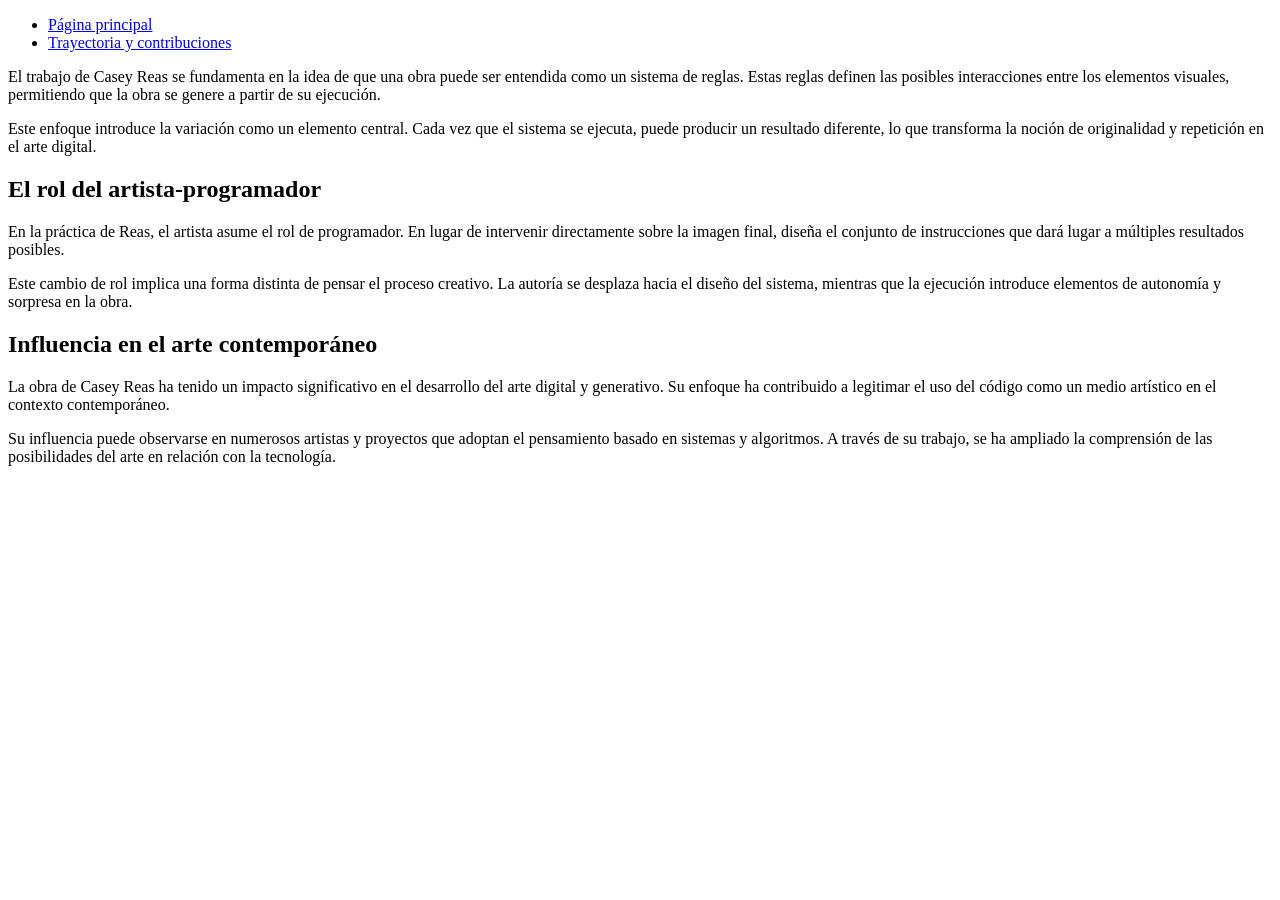
==== sistemas.html @ 5763dfc8 "Carpetas + estructuras HTML Añadido de carpetas y la estructura principal de las páginas HTML (sujet" ====
<!DOCTYPE html>
<html lang="es">
    <head>
        <meta charset="UTF-8">
        <title>Sistemas, reglas y variación</title>
        <link rel="preconnect" href="https://fonts.googleapis.com">
        <link rel="preconnect" href="https://fonts.gstatic.com" crossorigin>
        <link href="https://fonts.googleapis.com/css2?family=Arvo:ital,wght@0,400;0,700;1,400;1,700&display=swap" rel="stylesheet">
        <link rel="stylesheet" href="css/estilos.css">
    </head>
    <body>
        <header>
            <nav>
                <ul>
                    <li><a href="index.html">Página principal</a></li>
                    <li><a href="trayectoria.html">Trayectoria y contribuciones</a></li>
                </ul>
            </nav>
        </header>
        <main>
            <p>El trabajo de Casey Reas se fundamenta en la idea de que una obra puede ser entendida como
            un sistema de reglas. Estas reglas definen las posibles interacciones entre los elementos
            visuales, permitiendo que la obra se genere a partir de su ejecución.</p>
        
            <p>Este enfoque introduce la variación como un elemento central. Cada vez que el sistema se
            ejecuta, puede producir un resultado diferente, lo que transforma la noción de originalidad
            y repetición en el arte digital.</p>

            <h2>El rol del artista-programador</h2>
            <p>En la práctica de Reas, el artista asume el rol de programador. En lugar de intervenir
            directamente sobre la imagen final, diseña el conjunto de instrucciones que dará lugar a
            múltiples resultados posibles.<p>
            <p>Este cambio de rol implica una forma distinta de pensar el proceso creativo. La autoría se
            desplaza hacia el diseño del sistema, mientras que la ejecución introduce elementos de
            autonomía y sorpresa en la obra.</p>
            
            <h2>Influencia en el arte contemporáneo</h2>
            <p>La obra de Casey Reas ha tenido un impacto significativo en el desarrollo del arte digital
            y generativo. Su enfoque ha contribuido a legitimar el uso del código como un medio artístico
            en el contexto contemporáneo.</p>
            <p>Su influencia puede observarse en numerosos artistas y proyectos que adoptan el pensamiento
            basado en sistemas y algoritmos. A través de su trabajo, se ha ampliado la comprensión de
            las posibilidades del arte en relación con la tecnología.</p>
        </main>
    </body>
</html>
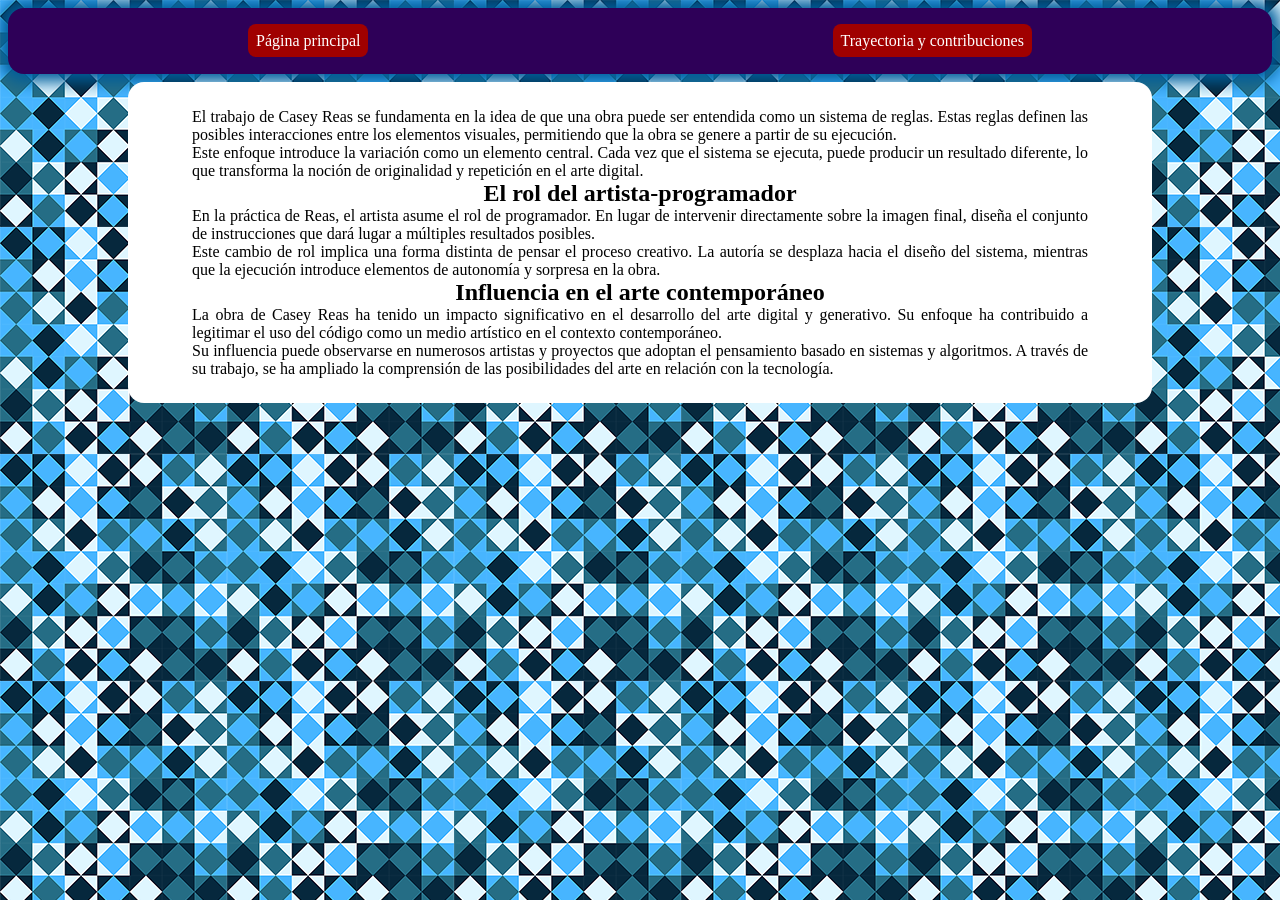
==== commit 0628b5b9: "Estilos en CSS Hoja de estilos principal" ====
--- a/sistemas.html
+++ b/sistemas.html
@@ -26,7 +26,7 @@
             ejecuta, puede producir un resultado diferente, lo que transforma la noción de originalidad
             y repetición en el arte digital.</p>
 
-            <h2>El rol del artista-programador</h2>
+            <h2 class="titulo">El rol del artista-programador</h2>
             <p>En la práctica de Reas, el artista asume el rol de programador. En lugar de intervenir
             directamente sobre la imagen final, diseña el conjunto de instrucciones que dará lugar a
             múltiples resultados posibles.<p>
@@ -34,7 +34,7 @@
             desplaza hacia el diseño del sistema, mientras que la ejecución introduce elementos de
             autonomía y sorpresa en la obra.</p>
             
-            <h2>Influencia en el arte contemporáneo</h2>
+            <h2 class="titulo">Influencia en el arte contemporáneo</h2>
             <p>La obra de Casey Reas ha tenido un impacto significativo en el desarrollo del arte digital
             y generativo. Su enfoque ha contribuido a legitimar el uso del código como un medio artístico
             en el contexto contemporáneo.</p>
--- a/css/estilos.css
+++ b/css/estilos.css
@@ -0,0 +1,90 @@
+/*---Fuente de títulos---*/
+
+main .titulo {
+    font-family: "Arvo", serif;
+    font-style: normal;
+}
+
+/*Imagen de fondo*/
+body {
+    background-image: url("../img/fondo.png");
+    background-repeat: repeat;
+}
+
+/*Borde*/
+header {
+    border-radius: 16px;
+}
+
+main .titulo, main p {
+    text-align: center;
+}
+
+main p {
+    text-align: justify;
+}
+
+/*---Barra de navegación*---*/
+
+*{
+    margin: 0;
+    padding: 0;
+}
+
+nav {
+    background-color: #2e0058;
+    border-radius: 1rem;
+    box-shadow: 0 0 1rem 0.5rem #005d9b;
+    margin: 0.5rem;
+}
+
+nav ul {
+    list-style-type: none;
+    display: flex;
+    justify-content: space-around;
+    padding: 0.5rem;
+}
+
+nav li {
+    margin: 0;
+    padding: 1rem;
+}
+
+nav a {
+    text-decoration: none;
+    color: #a00000;
+    padding: 0.5rem;
+    font-size: 1rem;
+    border-radius: 0.5rem;
+}
+
+nav a:link {
+	background-color:  #a00000;
+	color: #ffffff;
+}
+nav a:visited {
+	background-color: #ff9191;
+	color: #000;
+}
+nav a:hover {
+	background-color: #ffffff;
+	color: #a00000;
+}
+nav a:active {
+	background-color: #00365a;
+	color: #ffffff;
+}
+
+/*Posición de textos*/
+
+main {
+    background-color: white;
+    margin-left: 10%;
+    margin-right: 10%;
+    padding: 2% 5%;
+    border-radius: 1rem;
+}
+
+
+
+
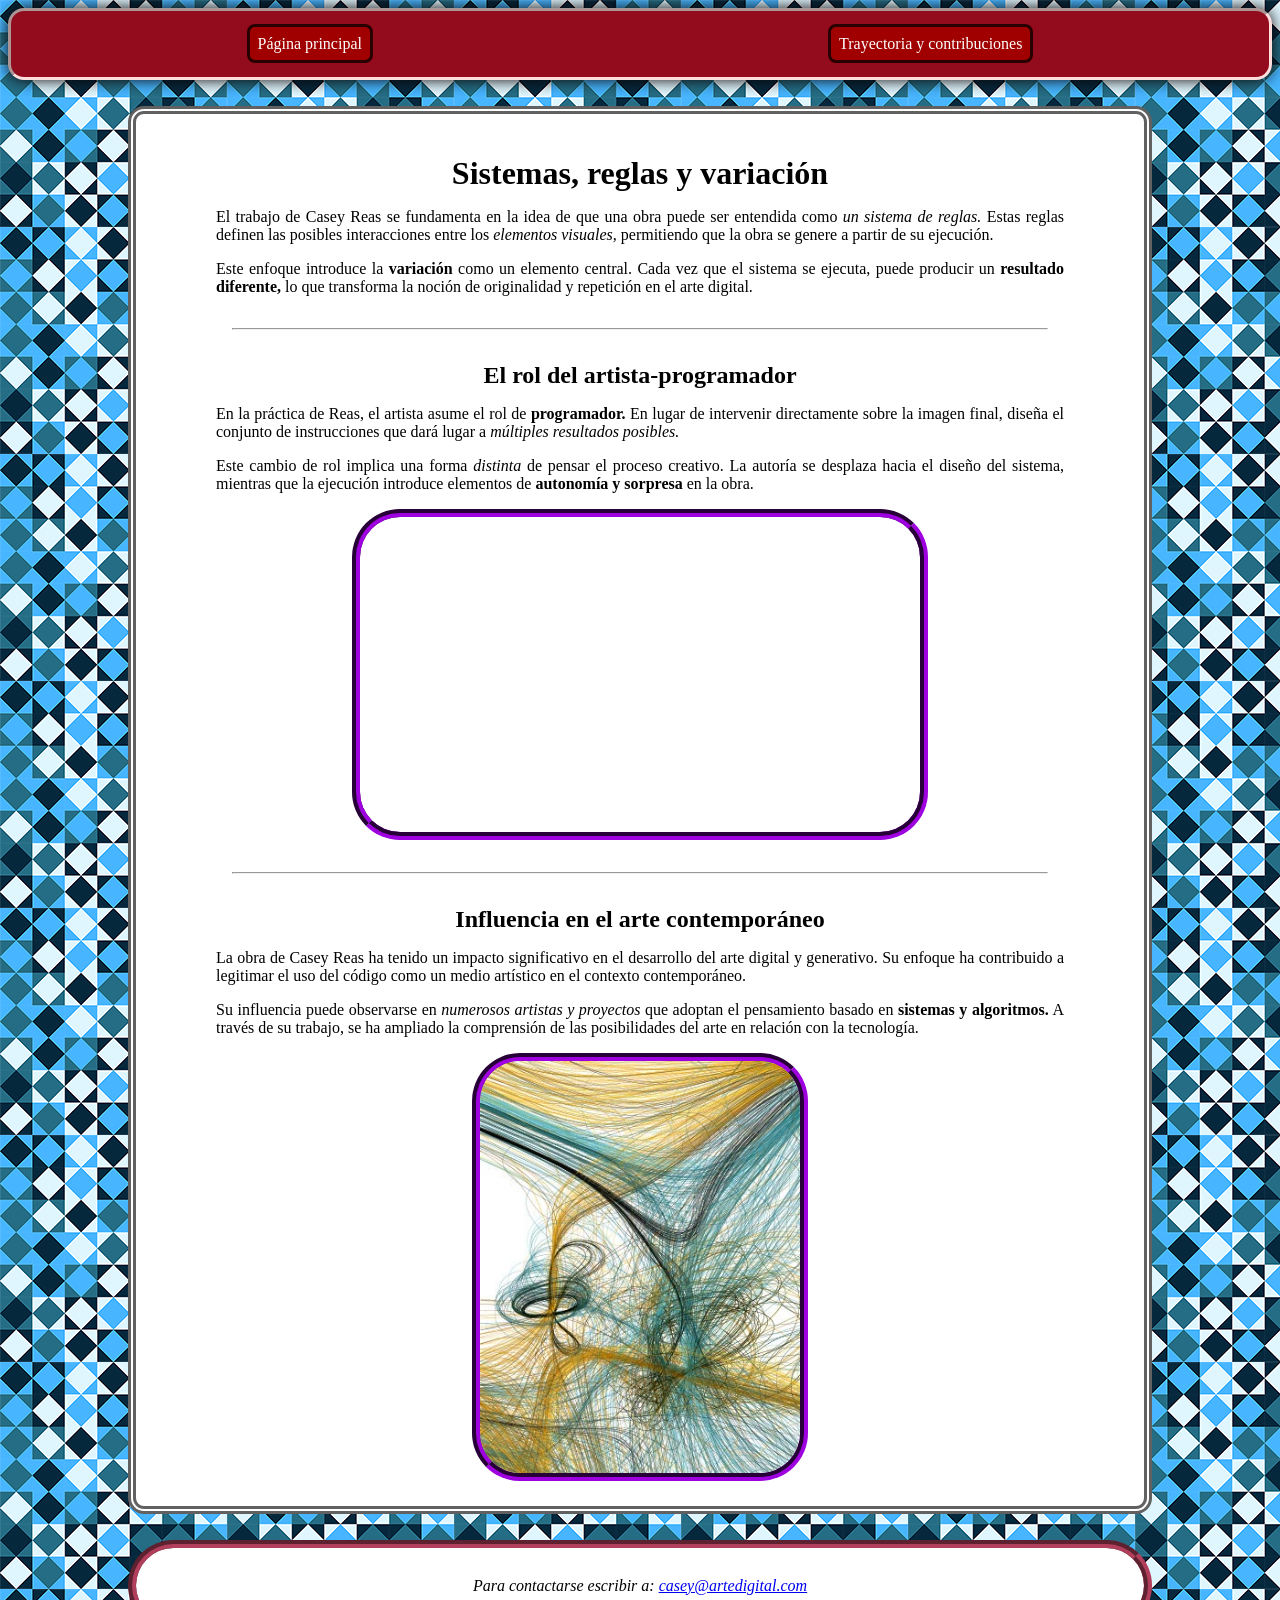
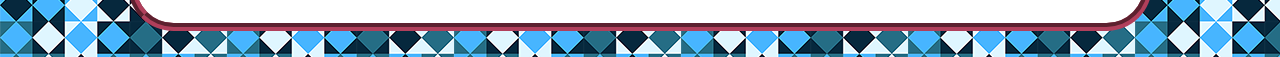
==== commit 7f630215: "Correcciones HTML y CSS Agregado de etiquetas como <em> y <strong> en HTML, y agregado de imágenes y" ====
--- a/sistemas.html
+++ b/sistemas.html
@@ -9,6 +9,7 @@
         <link rel="stylesheet" href="css/estilos.css">
     </head>
     <body>
+        <div class="contenedor">
         <header>
             <nav>
                 <ul>
@@ -18,29 +19,41 @@
             </nav>
         </header>
         <main>
+            <h1 class="titulo">Sistemas, reglas y variación</h1>
             <p>El trabajo de Casey Reas se fundamenta en la idea de que una obra puede ser entendida como
-            un sistema de reglas. Estas reglas definen las posibles interacciones entre los elementos
-            visuales, permitiendo que la obra se genere a partir de su ejecución.</p>
+            <em>un sistema de reglas.</em> Estas reglas definen las posibles interacciones entre los <em>elementos
+            visuales,</em> permitiendo que la obra se genere a partir de su ejecución.</p>
         
-            <p>Este enfoque introduce la variación como un elemento central. Cada vez que el sistema se
-            ejecuta, puede producir un resultado diferente, lo que transforma la noción de originalidad
-            y repetición en el arte digital.</p>
+            <p>Este enfoque introduce la <strong>variación</strong> como un elemento central. Cada vez que el sistema se
+            ejecuta, puede producir un <strong>resultado diferente,</strong> lo que transforma la noción de originalidad
+            y repetición en el arte digital.</p><hr class="linea">
 
             <h2 class="titulo">El rol del artista-programador</h2>
-            <p>En la práctica de Reas, el artista asume el rol de programador. En lugar de intervenir
+            <p>En la práctica de Reas, el artista asume el rol de <strong>programador.</strong> En lugar de intervenir
             directamente sobre la imagen final, diseña el conjunto de instrucciones que dará lugar a
-            múltiples resultados posibles.<p>
-            <p>Este cambio de rol implica una forma distinta de pensar el proceso creativo. La autoría se
+            <em>múltiples resultados posibles.</em><p>
+            <p>Este cambio de rol implica una forma <em>distinta</em> de pensar el proceso creativo. La autoría se
             desplaza hacia el diseño del sistema, mientras que la ejecución introduce elementos de
-            autonomía y sorpresa en la obra.</p>
+            <strong>autonomía y sorpresa</strong> en la obra.</p>
+            <iframe class="video" width="560" height="315" src="https://www.youtube.com/embed/_8DMEHxOLQE?si=uLT4UgaY8QN2Iypb"
+            title="YouTube video player" frameborder="0" allow="accelerometer; autoplay; clipboard-write;
+            encrypted-media; gyroscope; picture-in-picture; web-share" referrerpolicy="strict-origin-when-cross-origin"
+            allowfullscreen></iframe><hr class="linea">
             
             <h2 class="titulo">Influencia en el arte contemporáneo</h2>
             <p>La obra de Casey Reas ha tenido un impacto significativo en el desarrollo del arte digital
             y generativo. Su enfoque ha contribuido a legitimar el uso del código como un medio artístico
             en el contexto contemporáneo.</p>
-            <p>Su influencia puede observarse en numerosos artistas y proyectos que adoptan el pensamiento
-            basado en sistemas y algoritmos. A través de su trabajo, se ha ampliado la comprensión de
+            <p>Su influencia puede observarse en <em>numerosos artistas y proyectos</em> que adoptan el pensamiento
+            basado en <strong>sistemas y algoritmos.</strong> A través de su trabajo, se ha ampliado la comprensión de
             las posibilidades del arte en relación con la tecnología.</p>
+            <img class="imagenvertical" src="img/reas-4.jpg" alt="Obra de arte digital generativa creada por Casey Reas." height="5 rem">
         </main>
+        <footer>
+            <address>
+                <p class="pie">Para contactarse escribir a: <a href="mailto:casey@artedigital.com">casey@artedigital.com</a></p>
+            </address>
+        </footer>
+        </div>
     </body>
 </html>
--- a/css/estilos.css
+++ b/css/estilos.css
@@ -1,28 +1,104 @@
-/*---Fuente de títulos---*/
+/*---TEXTOS---*/
 
 main .titulo {
     font-family: "Arvo", serif;
     font-style: normal;
 }
 
-/*Imagen de fondo*/
+.titulo, p#cita, .pie {
+    text-align: center;
+    margin: 1rem;
+}
+
+p {
+    text-align: justify;
+    margin: 1rem;
+}
+
+main {
+    background-color: white;
+    margin-top: 2%;
+    margin-right: 10%;
+    margin-bottom: 2%;
+    margin-left: 10%;
+    padding: 2% 5%;
+    border-radius: 1rem;
+    border: 0.5rem double rgb(97, 97, 97);
+}
+
+footer {
+    background-color: white;
+    margin-top: 2%;
+    margin-right: 10%;
+    margin-bottom: 2%;
+    margin-left: 10%;
+    padding: 1%;
+    border: 0.5rem groove rgb(177, 63, 91);
+    border-radius: 3rem;
+}
+
+
+.linea {
+    color: #00365a;
+    margin: 2rem;
+}
+
+/*---Material multimedial---*/
 body {
     background-image: url("../img/fondo.png");
     background-repeat: repeat;
 }
 
-/*Borde*/
-header {
-    border-radius: 16px;
+.imagenhorizontal {
+    width: 40rem;
+    height: auto;
+    display: block;
+    margin-left: auto;
+    margin-right: auto;
+    border-radius: 3rem;
+    border: 0.5rem groove rgb(99, 0, 138)
 }
 
-main .titulo, main p {
+.imagenvertical{
+    width: 20rem;
     text-align: center;
+    height: auto;
+    display: block;
+    margin-left: auto;
+    margin-right: auto;
+    border-radius: 3rem;
+    border: 0.5rem groove rgb(99, 0, 138)
 }
 
-main p {
-    text-align: justify;
+.imagenvertical {
+    width: 20rem;
+    text-align: center;
+    height: auto;
+    display: block;
+    margin-left: auto;
+    margin-right: auto;
+    border-radius: 3rem;
+    border: 0.5rem groove rgb(99, 0, 138)
 }
+
+.video {
+    text-align: center;
+    display: block;
+    margin-left: auto;
+    margin-right: auto;
+    border-radius: 3rem;
+    border: 0.5rem groove rgb(99, 0, 138)
+}
+
+/*---Contenedor---*/
+.contenedor {
+    width: 100%;
+    max-width: 1366px;
+}
+
+/*---Borde---*/
+
+
 
 /*---Barra de navegación*---*/
 
@@ -32,10 +108,11 @@
 }
 
 nav {
-    background-color: #2e0058;
+    background-color: #920c1e;
     border-radius: 1rem;
-    box-shadow: 0 0 1rem 0.5rem #005d9b;
+    box-shadow: 0 0 1rem 0 #0a0101;
     margin: 0.5rem;
+    border: 0.2rem inset rgb(255, 222, 222);
 }
 
 nav ul {
@@ -52,39 +129,33 @@
 
 nav a {
     text-decoration: none;
-    color: #a00000;
     padding: 0.5rem;
     font-size: 1rem;
+    border: 0.2rem solid rgb(41, 0, 0);
     border-radius: 0.5rem;
 }
 
 nav a:link {
+    transition: 200ms;
 	background-color:  #a00000;
 	color: #ffffff;
+    border: 0.2rem solid rgb(41, 0, 0);
 }
 nav a:visited {
-	background-color: #ff9191;
+    transition: 200ms;
+	background-color: #ff7272;
 	color: #000;
+    border: 0.2rem solid rgb(41, 0, 0);
 }
 nav a:hover {
+    transition: 200ms;
 	background-color: #ffffff;
 	color: #a00000;
+    border: 0.2rem solid rgb(0, 0, 0);
 }
 nav a:active {
-	background-color: #00365a;
+    transition: 100ms;
+	background-color: #000000;
 	color: #ffffff;
-}
-
-/*Posición de textos*/
-
-main {
-    background-color: white;
-    margin-left: 10%;
-    margin-right: 10%;
-    padding: 2% 5%;
-    border-radius: 1rem;
-}
-
-
-
-
+    border: 0.2rem solid rgb(255, 255, 255);
+}
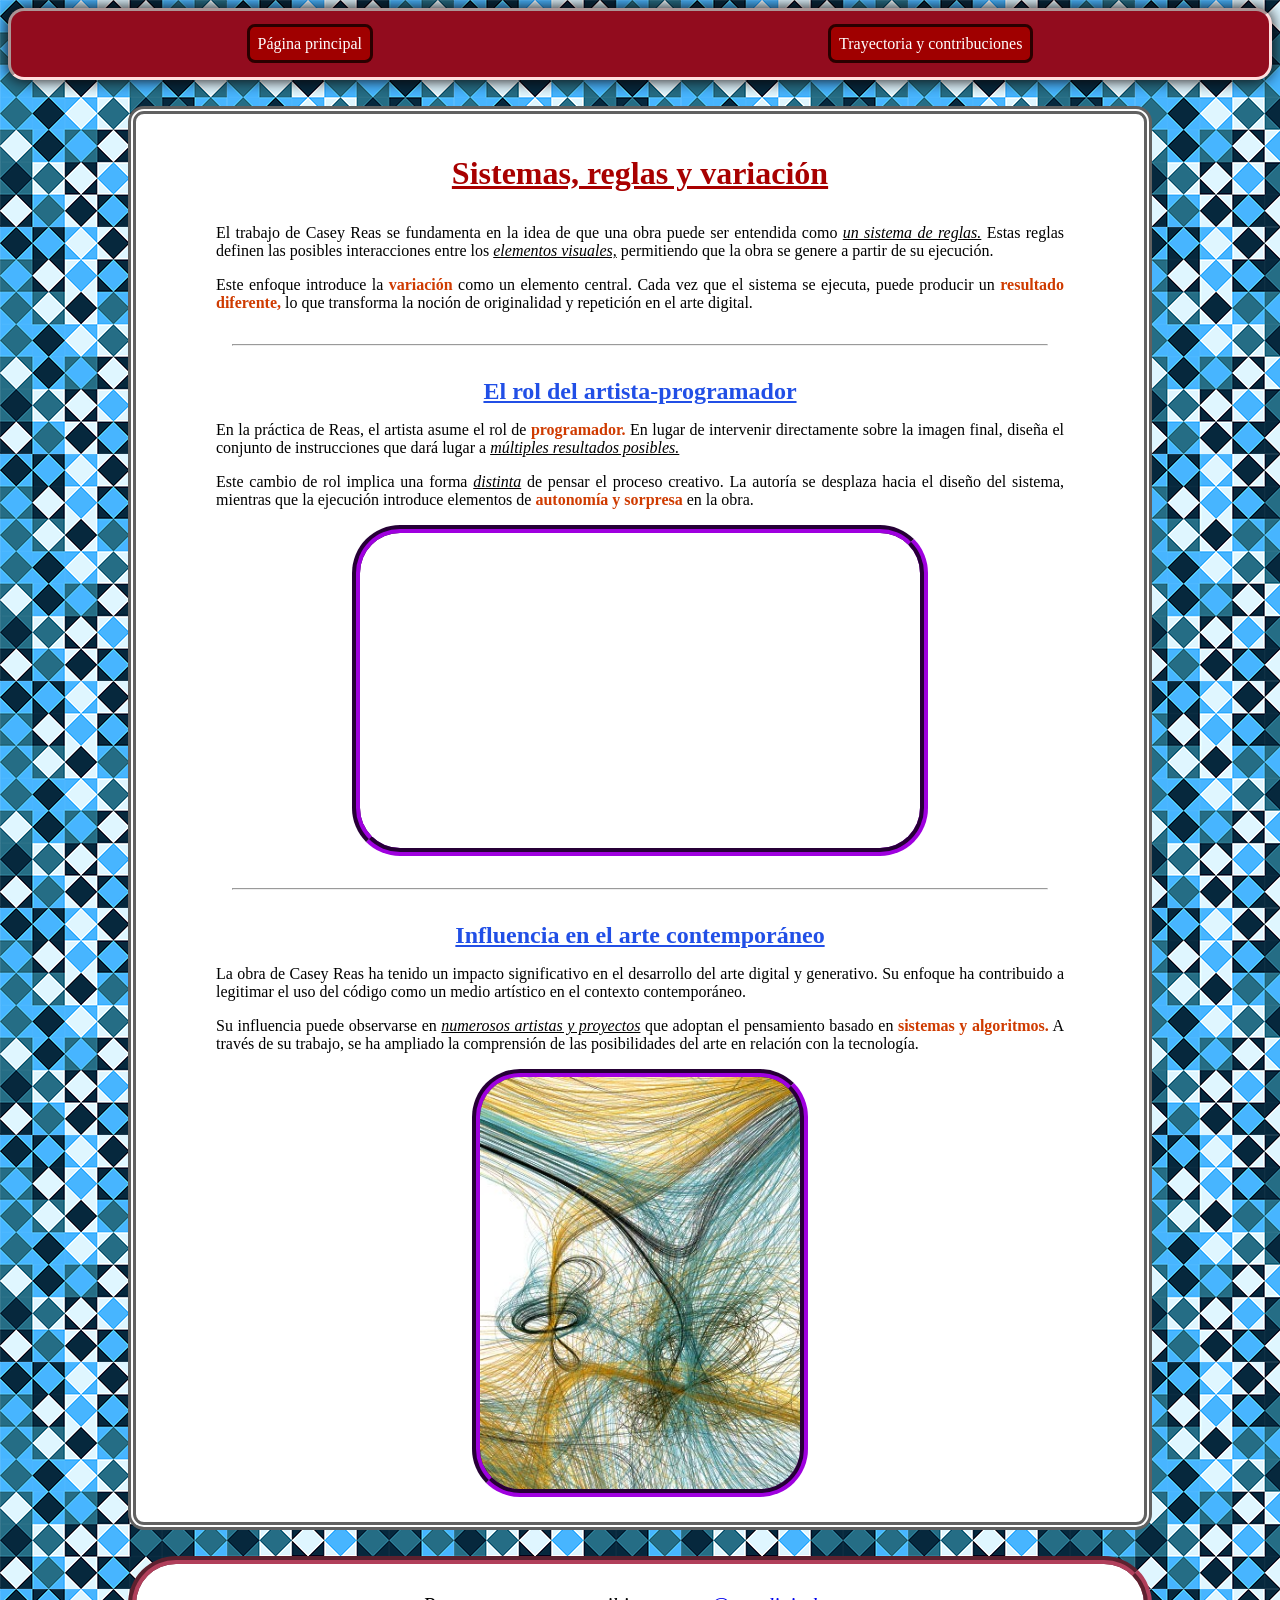
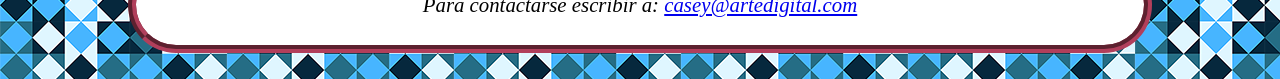
==== commit 7890eecb: "PÁGINA FINAL (pre-IA) Página terminada antes de hacer el uso de IA. En esta versión se agregan color" ====
--- a/sistemas.html
+++ b/sistemas.html
@@ -19,35 +19,41 @@
             </nav>
         </header>
         <main>
-            <h1 class="titulo">Sistemas, reglas y variación</h1>
-            <p>El trabajo de Casey Reas se fundamenta en la idea de que una obra puede ser entendida como
-            <em>un sistema de reglas.</em> Estas reglas definen las posibles interacciones entre los <em>elementos
-            visuales,</em> permitiendo que la obra se genere a partir de su ejecución.</p>
+            <article>
+                <section>
+                    <h1 class="titulo">Sistemas, reglas y variación</h1>
+                    <p>El trabajo de Casey Reas se fundamenta en la idea de que una obra puede ser entendida como
+                    <em>un sistema de reglas.</em> Estas reglas definen las posibles interacciones entre los <em>elementos
+                    visuales,</em> permitiendo que la obra se genere a partir de su ejecución.</p>
         
-            <p>Este enfoque introduce la <strong>variación</strong> como un elemento central. Cada vez que el sistema se
-            ejecuta, puede producir un <strong>resultado diferente,</strong> lo que transforma la noción de originalidad
-            y repetición en el arte digital.</p><hr class="linea">
-
-            <h2 class="titulo">El rol del artista-programador</h2>
-            <p>En la práctica de Reas, el artista asume el rol de <strong>programador.</strong> En lugar de intervenir
-            directamente sobre la imagen final, diseña el conjunto de instrucciones que dará lugar a
-            <em>múltiples resultados posibles.</em><p>
-            <p>Este cambio de rol implica una forma <em>distinta</em> de pensar el proceso creativo. La autoría se
-            desplaza hacia el diseño del sistema, mientras que la ejecución introduce elementos de
-            <strong>autonomía y sorpresa</strong> en la obra.</p>
-            <iframe class="video" width="560" height="315" src="https://www.youtube.com/embed/_8DMEHxOLQE?si=uLT4UgaY8QN2Iypb"
-            title="YouTube video player" frameborder="0" allow="accelerometer; autoplay; clipboard-write;
-            encrypted-media; gyroscope; picture-in-picture; web-share" referrerpolicy="strict-origin-when-cross-origin"
-            allowfullscreen></iframe><hr class="linea">
-            
-            <h2 class="titulo">Influencia en el arte contemporáneo</h2>
-            <p>La obra de Casey Reas ha tenido un impacto significativo en el desarrollo del arte digital
-            y generativo. Su enfoque ha contribuido a legitimar el uso del código como un medio artístico
-            en el contexto contemporáneo.</p>
-            <p>Su influencia puede observarse en <em>numerosos artistas y proyectos</em> que adoptan el pensamiento
-            basado en <strong>sistemas y algoritmos.</strong> A través de su trabajo, se ha ampliado la comprensión de
-            las posibilidades del arte en relación con la tecnología.</p>
-            <img class="imagenvertical" src="img/reas-4.jpg" alt="Obra de arte digital generativa creada por Casey Reas." height="5 rem">
+                    <p>Este enfoque introduce la <strong>variación</strong> como un elemento central. Cada vez que el sistema se
+                    ejecuta, puede producir un <strong>resultado diferente,</strong> lo que transforma la noción de originalidad
+                    y repetición en el arte digital.</p><hr class="linea">
+                </section>
+                <section>
+                    <h2 class="titulo">El rol del artista-programador</h2>
+                    <p>En la práctica de Reas, el artista asume el rol de <strong>programador.</strong> En lugar de intervenir
+                    directamente sobre la imagen final, diseña el conjunto de instrucciones que dará lugar a
+                    <em>múltiples resultados posibles.</em><p>
+                    <p>Este cambio de rol implica una forma <em>distinta</em> de pensar el proceso creativo. La autoría se
+                    desplaza hacia el diseño del sistema, mientras que la ejecución introduce elementos de
+                    <strong>autonomía y sorpresa</strong> en la obra.</p>
+                    <iframe class="video" width="560" height="315" src="https://www.youtube.com/embed/_8DMEHxOLQE?si=uLT4UgaY8QN2Iypb"
+                    title="YouTube video player" frameborder="0" allow="accelerometer; autoplay; clipboard-write;
+                    encrypted-media; gyroscope; picture-in-picture; web-share" referrerpolicy="strict-origin-when-cross-origin"
+                    allowfullscreen></iframe><hr class="linea">
+                </section>
+                <section>
+                    <h2 class="titulo">Influencia en el arte contemporáneo</h2>
+                    <p>La obra de Casey Reas ha tenido un impacto significativo en el desarrollo del arte digital
+                    y generativo. Su enfoque ha contribuido a legitimar el uso del código como un medio artístico
+                    en el contexto contemporáneo.</p>
+                    <p>Su influencia puede observarse en <em>numerosos artistas y proyectos</em> que adoptan el pensamiento
+                    basado en <strong>sistemas y algoritmos.</strong> A través de su trabajo, se ha ampliado la comprensión de
+                    las posibilidades del arte en relación con la tecnología.</p>
+                    <img class="imagenvertical" src="img/reas-4.jpg" alt="Obra de arte digital generativa creada por Casey Reas." height="5 rem">
+                </section>
+            </article>
         </main>
         <footer>
             <address>
--- a/css/estilos.css
+++ b/css/estilos.css
@@ -1,118 +1,15 @@
-/*---TEXTOS---*/
-
-main .titulo {
-    font-family: "Arvo", serif;
-    font-style: normal;
-}
-
-.titulo, p#cita, .pie {
-    text-align: center;
-    margin: 1rem;
-}
-
-p {
-    text-align: justify;
-    margin: 1rem;
-}
-
-main {
-    background-color: white;
-    margin-top: 2%;
-    margin-right: 10%;
-    margin-bottom: 2%;
-    margin-left: 10%;
-    padding: 2% 5%;
-    border-radius: 1rem;
-    border: 0.5rem double rgb(97, 97, 97);
-}
-
-footer {
-    background-color: white;
-    margin-top: 2%;
-    margin-right: 10%;
-    margin-bottom: 2%;
-    margin-left: 10%;
-    padding: 1%;
-    border: 0.5rem groove rgb(177, 63, 91);
-    border-radius: 3rem;
-}
-
-
-.linea {
-    color: #00365a;
-    margin: 2rem;
-}
-
-/*---Material multimedial---*/
-body {
-    background-image: url("../img/fondo.png");
-    background-repeat: repeat;
-}
-
-.imagenhorizontal {
-    width: 40rem;
-    height: auto;
-    display: block;
-    margin-left: auto;
-    margin-right: auto;
-    border-radius: 3rem;
-    border: 0.5rem groove rgb(99, 0, 138)
-}
-
-.imagenvertical{
-    width: 20rem;
-    text-align: center;
-    height: auto;
-    display: block;
-    margin-left: auto;
-    margin-right: auto;
-    border-radius: 3rem;
-    border: 0.5rem groove rgb(99, 0, 138)
-}
-
-.imagenvertical {
-    width: 20rem;
-    text-align: center;
-    height: auto;
-    display: block;
-    margin-left: auto;
-    margin-right: auto;
-    border-radius: 3rem;
-    border: 0.5rem groove rgb(99, 0, 138)
-}
-
-.video {
-    text-align: center;
-    display: block;
-    margin-left: auto;
-    margin-right: auto;
-    border-radius: 3rem;
-    border: 0.5rem groove rgb(99, 0, 138)
-}
-
-/*---Contenedor---*/
-.contenedor {
-    width: 100%;
-    max-width: 1366px;
-}
-
-/*---Borde---*/
-
-
-
-/*---Barra de navegación*---*/
-
-*{
+/*------BARRA DE NAVEGACIÓN------*/
+* {
+    padding: 0;
     margin: 0;
-    padding: 0;
 }
 
 nav {
+    border: 0.2rem inset rgb(255, 222, 222);
     background-color: #920c1e;
+    margin: 0.5rem;
     border-radius: 1rem;
     box-shadow: 0 0 1rem 0 #0a0101;
-    margin: 0.5rem;
-    border: 0.2rem inset rgb(255, 222, 222);
 }
 
 nav ul {
@@ -123,39 +20,162 @@
 }
 
 nav li {
+    padding: 1rem;
     margin: 0;
-    padding: 1rem;
 }
 
 nav a {
     text-decoration: none;
+    border: 0.2rem solid rgb(41, 0, 0);
     padding: 0.5rem;
     font-size: 1rem;
-    border: 0.2rem solid rgb(41, 0, 0);
     border-radius: 0.5rem;
 }
 
 nav a:link {
     transition: 200ms;
+    border: 0.2rem solid rgb(41, 0, 0);
 	background-color:  #a00000;
 	color: #ffffff;
-    border: 0.2rem solid rgb(41, 0, 0);
 }
+
 nav a:visited {
     transition: 200ms;
+    border: 0.2rem solid rgb(41, 0, 0);
 	background-color: #ff7272;
 	color: #000;
-    border: 0.2rem solid rgb(41, 0, 0);
 }
+
 nav a:hover {
     transition: 200ms;
+    border: 0.2rem solid rgb(0, 0, 0);
 	background-color: #ffffff;
 	color: #a00000;
-    border: 0.2rem solid rgb(0, 0, 0);
 }
+
 nav a:active {
     transition: 100ms;
+    border: 0.2rem solid rgb(255, 255, 255);
 	background-color: #000000;
 	color: #ffffff;
-    border: 0.2rem solid rgb(255, 255, 255);
+}
+/*-------------------------------*/
+
+/*------TEXTOS------*/
+main .titulo {
+    font-family: "Arvo", serif;
+    font-style: normal;
+}
+
+.titulo, p#cita {
+    text-align: center;
+    margin: 1rem;
+}
+
+h1 {
+  font-size: 2rem;
+  color: #a80000;
+  text-decoration: underline;
+  padding-bottom: 1rem;
+}
+
+h2 {
+  color: #214fe6;
+  text-decoration: underline;
+}
+
+p {
+    text-align: justify;
+    margin: 1rem;
+}
+
+strong {
+    color: #cf3b00;
+}
+
+em, .lista {
+    text-decoration: underline;
+}
+
+.pie {
+    font-size: 1.3rem;
+    text-align: center;
+}
+/*------------------*/
+
+/*------ETIQUETAS SEMÁNTICAS------*/
+main {
+    padding: 2% 5%;
+    border: 0.5rem double rgb(97, 97, 97);
+    background-color: white;
+    margin-top: 2%;
+    margin-right: 10%;
+    margin-bottom: 2%;
+    margin-left: 10%;
+    border-radius: 1rem;
+}
+
+footer {
+    padding: 1%;
+    border: 0.5rem groove rgb(177, 63, 91);
+    background-color: white;
+    margin-top: 2%;
+    margin-right: 10%;
+    margin-bottom: 2%;
+    margin-left: 10%;
+    border-radius: 3rem;
+}
+
+.linea {
+    color: #00365a;
+    margin: 2rem;
+}
+/*--------------------------------*/
+
+
+/*------MATERIAL MULTIMEDIAL------*/
+body {
+    background-image: url("../img/fondo.png");
+    background-repeat: repeat;
+    background-color: #000;
+}
+
+.imagenhorizontal {
+    display: block;
+    border: 0.5rem groove rgb(99, 0, 138);
+    background-color: #000;
+    margin-left: auto;
+    margin-right: auto;
+    width: 40rem;
+    height: auto;
+    border-radius: 3rem;
+
+}
+
+.imagenvertical {
+    text-align: center;
+    display: block;
+    border: 0.5rem groove rgb(99, 0, 138);
+    background-color: #000;
+    margin-left: auto;
+    margin-right: auto;
+    width: 20rem;
+    height: auto;
+    border-radius: 3rem;
+}
+
+.video {
+    text-align: center;
+    display: block;
+    border: 0.5rem groove rgb(99, 0, 138);
+    margin-left: auto;
+    margin-right: auto;
+    border-radius: 3rem;
+}
+/*--------------------------------*/
+
+/*---Contenedor---*/
+.contenedor {
+    width: 100%;
+    max-width: 1366px;
 }
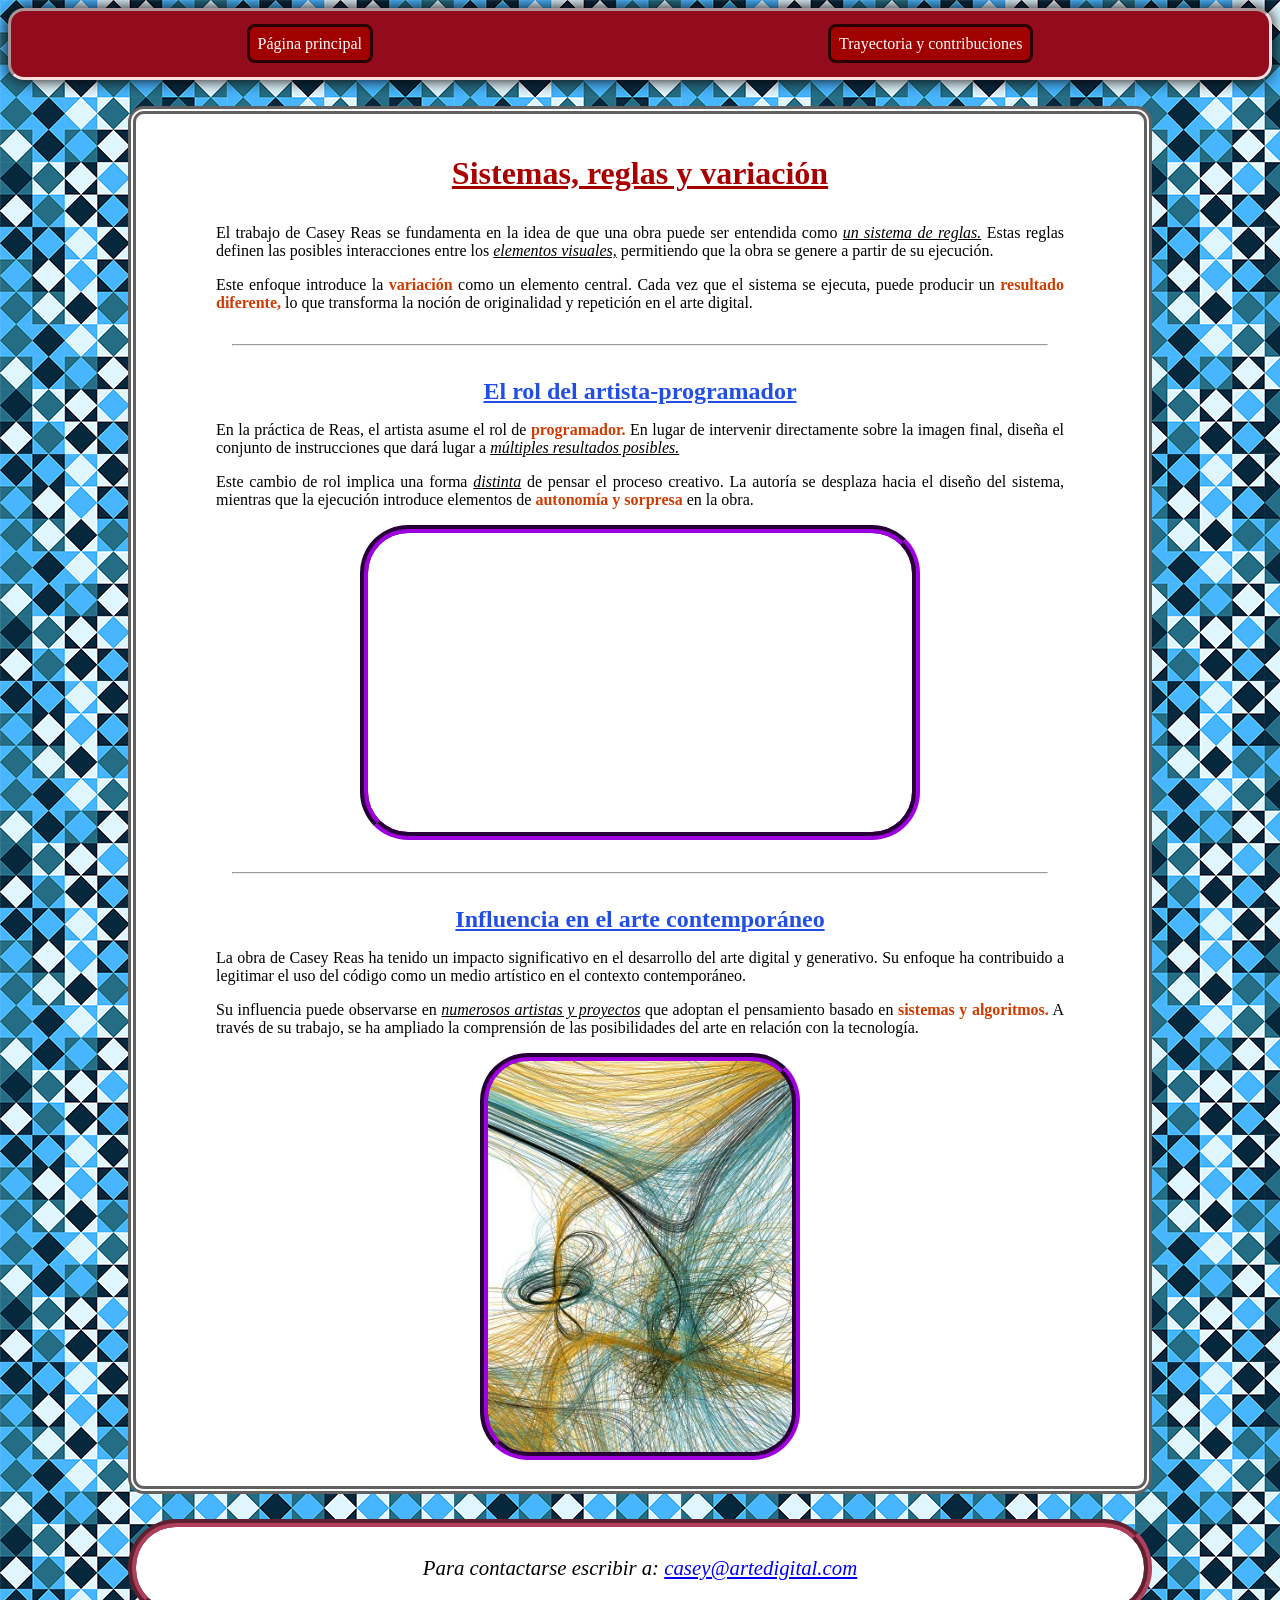
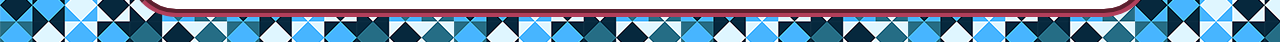
==== commit b9102eef: "PÁGINA FINAL (pos-IA) Se han realizado correcciones en el código HTML y CSS para conseguir mejoras r" ====
--- a/sistemas.html
+++ b/sistemas.html
@@ -2,6 +2,7 @@
 <html lang="es">
     <head>
         <meta charset="UTF-8">
+        <meta name="viewport" content="width=device-width, initial-scale=1.0">
         <title>Sistemas, reglas y variación</title>
         <link rel="preconnect" href="https://fonts.googleapis.com">
         <link rel="preconnect" href="https://fonts.gstatic.com" crossorigin>
@@ -34,7 +35,7 @@
                     <h2 class="titulo">El rol del artista-programador</h2>
                     <p>En la práctica de Reas, el artista asume el rol de <strong>programador.</strong> En lugar de intervenir
                     directamente sobre la imagen final, diseña el conjunto de instrucciones que dará lugar a
-                    <em>múltiples resultados posibles.</em><p>
+                    <em>múltiples resultados posibles.</em></p>
                     <p>Este cambio de rol implica una forma <em>distinta</em> de pensar el proceso creativo. La autoría se
                     desplaza hacia el diseño del sistema, mientras que la ejecución introduce elementos de
                     <strong>autonomía y sorpresa</strong> en la obra.</p>
@@ -51,7 +52,7 @@
                     <p>Su influencia puede observarse en <em>numerosos artistas y proyectos</em> que adoptan el pensamiento
                     basado en <strong>sistemas y algoritmos.</strong> A través de su trabajo, se ha ampliado la comprensión de
                     las posibilidades del arte en relación con la tecnología.</p>
-                    <img class="imagenvertical" src="img/reas-4.jpg" alt="Obra de arte digital generativa creada por Casey Reas." height="5 rem">
+                    <img class="imagenvertical" src="img/reas-4.jpg" alt="Obra de arte digital generativa creada por Casey Reas.">
                 </section>
             </article>
         </main>
--- a/css/estilos.css
+++ b/css/estilos.css
@@ -2,6 +2,7 @@
 * {
     padding: 0;
     margin: 0;
+    box-sizing: border-box;
 }
 
 nav {
@@ -108,10 +109,7 @@
     padding: 2% 5%;
     border: 0.5rem double rgb(97, 97, 97);
     background-color: white;
-    margin-top: 2%;
-    margin-right: 10%;
-    margin-bottom: 2%;
-    margin-left: 10%;
+    margin: 2% 10%;
     border-radius: 1rem;
 }
 
@@ -119,10 +117,7 @@
     padding: 1%;
     border: 0.5rem groove rgb(177, 63, 91);
     background-color: white;
-    margin-top: 2%;
-    margin-right: 10%;
-    margin-bottom: 2%;
-    margin-left: 10%;
+    margin: 2% 10%;
     border-radius: 3rem;
 }
 
@@ -146,26 +141,25 @@
     background-color: #000;
     margin-left: auto;
     margin-right: auto;
-    width: 40rem;
+    width: 100%;
+    max-width: 40rem;
     height: auto;
     border-radius: 3rem;
-
 }
 
 .imagenvertical {
-    text-align: center;
     display: block;
     border: 0.5rem groove rgb(99, 0, 138);
     background-color: #000;
     margin-left: auto;
     margin-right: auto;
-    width: 20rem;
+    width: 100%;
+    max-width: 20rem;
     height: auto;
     border-radius: 3rem;
 }
 
 .video {
-    text-align: center;
     display: block;
     border: 0.5rem groove rgb(99, 0, 138);
     margin-left: auto;
@@ -174,8 +168,10 @@
 }
 /*--------------------------------*/
 
-/*---Contenedor---*/
+/*-----CONTENEDOR------*/
 .contenedor {
     width: 100%;
     max-width: 1366px;
-}+    margin: auto;
+}
+/*---------------------*/
